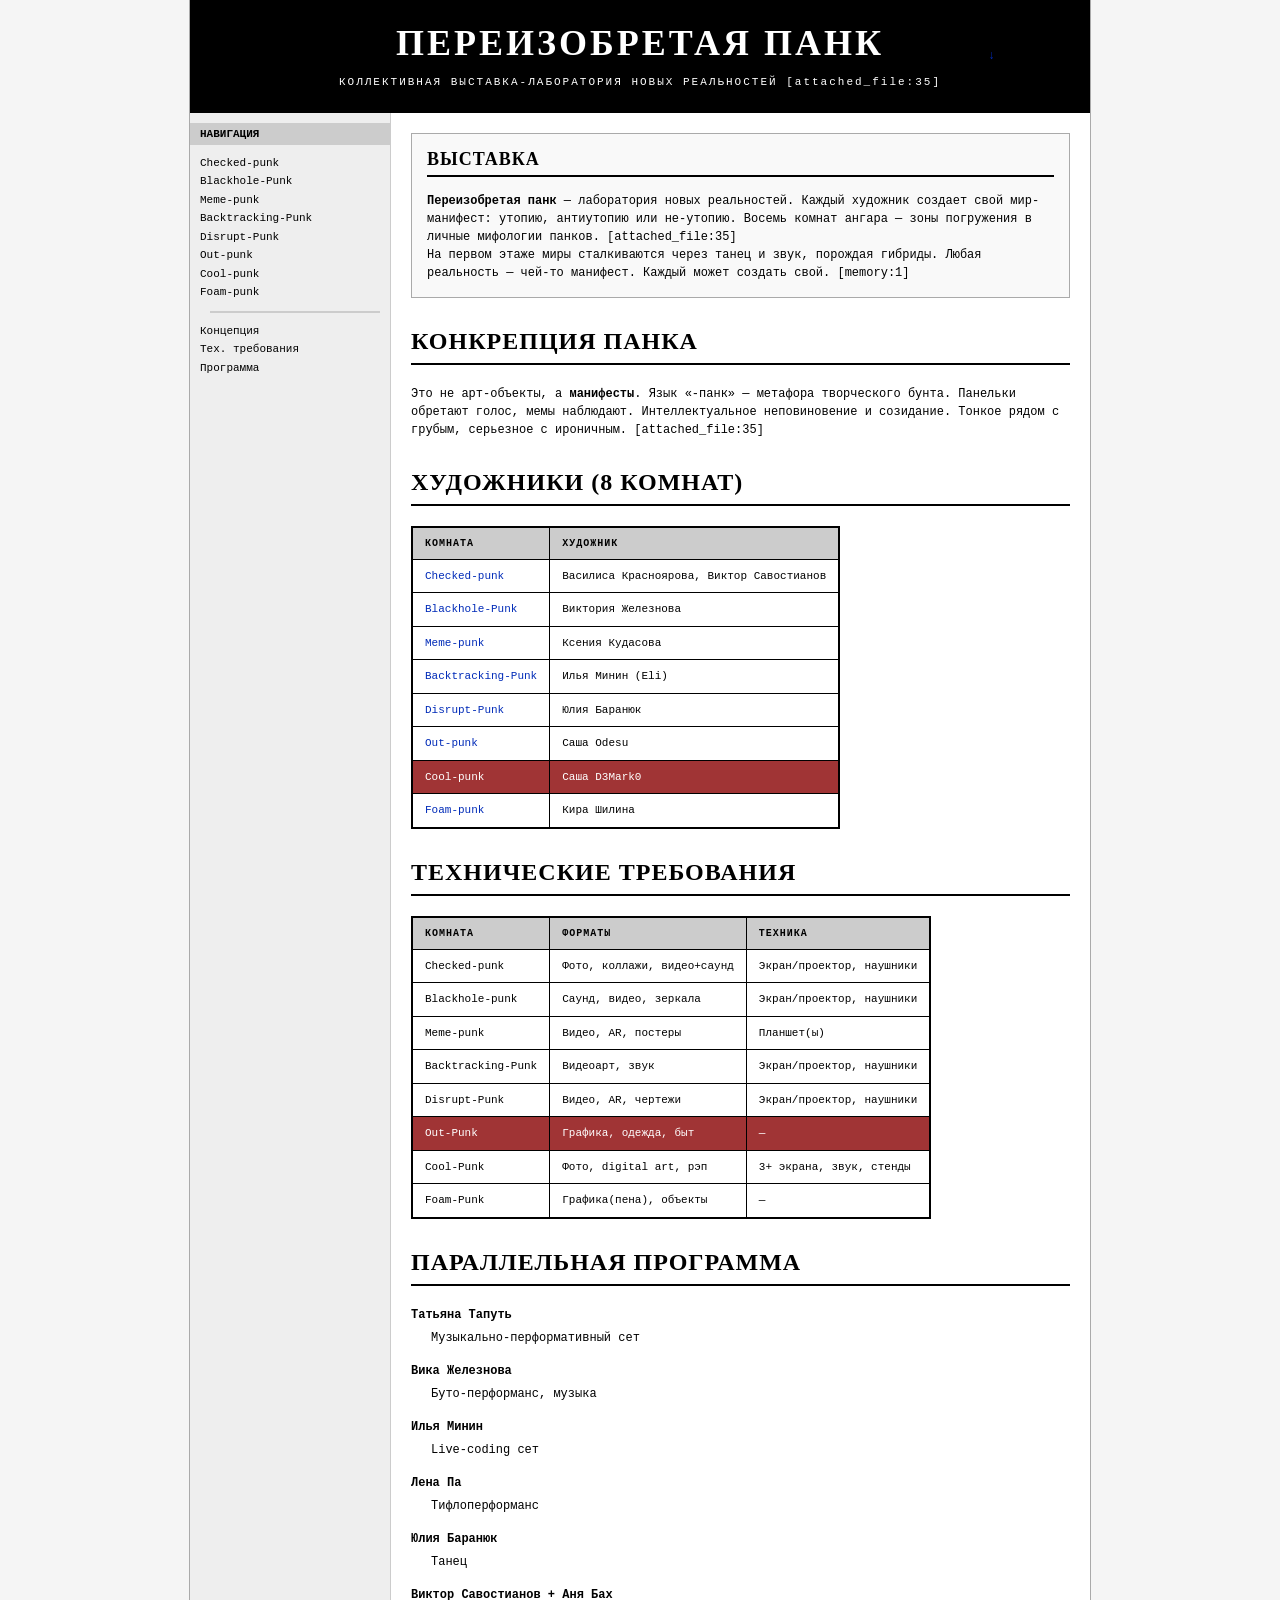
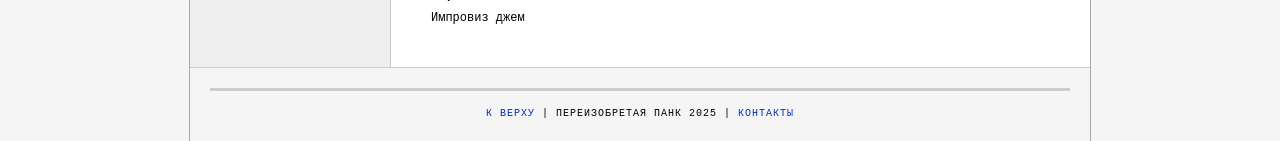
==== index.html @ db6ddf0a "add" ====
<!DOCTYPE html>
<html lang="ru">
<head>
    <meta charset="UTF-8">
    <meta name="viewport" content="width=device-width, initial-scale=1.0">
    <title>Переизобретая панк - Главная</title>
    <link rel="stylesheet" href="style.css">
</head>
<body>
    <div class="wiki-page">
        <a id="top"></a>
        
        <table class="top-table">
            <tr>
                <td class="header-left"><img src="[data-uri]" alt="" width="1" height="1"></td>
                <td class="header-center">
                    <h1>ПЕРЕИЗОБРЕТАЯ ПАНК</h1>
                    <p class="tagline">КОЛЛЕКТИВНАЯ ВЫСТАВКА-ЛАБОРАТОРИЯ НОВЫХ РЕАЛЬНОСТЕЙ [attached_file:35]</p>
                </td>
                <td class="header-right"><a href="#bottom">↓</a></td>
            </tr>
        </table>

        <div class="wiki-body">
            <div class="sidebar">
                <div class="navbox">
                    <h3>НАВИГАЦИЯ</h3>
                    <ul>
                        <li><a href="checked-punk.html">Checked-punk</a></li>
                        <li><a href="blackhole-punk.html">Blackhole-Punk</a></li>
                        <li><a href="meme-punk.html">Meme-punk</a></li>
                        <li><a href="backtracking-punk.html">Backtracking-Punk</a></li>
                        <li><a href="disrupt-punk.html">Disrupt-Punk</a></li>
                        <li><a href="out-punk.html">Out-punk</a></li>
                        <li><a href="cool-punk.html">Cool-punk</a></li>
                        <li><a href="foam-punk.html">Foam-punk</a></li>
                        <li><hr></li>
                        <li><a href="#concept">Концепция</a></li>
                        <li><a href="#tech">Тех. требования</a></li>
                        <li><a href="#program">Программа</a></li>
                    </ul>
                </div>
            </div>

            <div class="main-content">
                <div class="infobox">
                    <h2>ВЫСТАВКА</h2>
                    <p><b>Переизобретая панк</b> — лаборатория новых реальностей. Каждый художник создает свой мир-манифест: утопию, антиутопию или не-утопию. Восемь комнат ангара — зоны погружения в личные мифологии панков. [attached_file:35]</p>
                    <p>На первом этаже миры сталкиваются через танец и звук, порождая гибриды. Любая реальность — чей-то манифест. Каждый может создать свой. [memory:1]</p>
                </div>

                <h2 id="concept">КОНКРЕПЦИЯ ПАНКА</h2>
                <p>Это не арт-объекты, а <b>манифесты</b>. Язык «-панк» — метафора творческого бунта. Панельки обретают голос, мемы наблюдают. Интеллектуальное неповиновение и созидание. Тонкое рядом с грубым, серьезное с ироничным. [attached_file:35]</p>

                <h2>ХУДОЖНИКИ (8 КОМНАТ)</h2>
                <table class="wikitable">
                    <tr><th>КОМНАТА</th><th>ХУДОЖНИК</th></tr>
                    <tr><td><a href="checked-punk.html">Checked-punk</a></td><td>Василиса Красноярова, Виктор Савостианов</td></tr>
                    <tr><td><a href="blackhole-punk.html">Blackhole-Punk</a></td><td>Виктория Железнова</td></tr>
                    <tr><td><a href="meme-punk.html">Meme-punk</a></td><td>Ксения Кудасова</td></tr>
                    <tr><td><a href="backtracking-punk.html">Backtracking-Punk</a></td><td>Илья Минин (Eli)</td></tr>
                    <tr><td><a href="disrupt-punk.html">Disrupt-Punk</a></td><td>Юлия Баранюк</td></tr>
                    <tr><td><a href="out-punk.html">Out-punk</a></td><td>Саша Odesu</td></tr>
                    <tr class="punk-accent"><td><a href="cool-punk.html">Cool-punk</a></td><td>Саша D3Mark0</td></tr>
                    <tr><td><a href="foam-punk.html">Foam-punk</a></td><td>Кира Шилина</td></tr>
                </table>

                <h2 id="tech">ТЕХНИЧЕСКИЕ ТРЕБОВАНИЯ</h2>
                <table class="wikitable">
                    <tr><th>КОМНАТА</th><th>ФОРМАТЫ</th><th>ТЕХНИКА</th></tr>
                    <tr><td>Checked-punk</td><td>Фото, коллажи, видео+саунд</td><td>Экран/проектор, наушники</td></tr>
                    <tr><td>Blackhole-punk</td><td>Саунд, видео, зеркала</td><td>Экран/проектор, наушники</td></tr>
                    <tr><td>Meme-punk</td><td>Видео, AR, постеры</td><td>Планшет(ы)</td></tr>
                    <tr><td>Backtracking-Punk</td><td>Видеоарт, звук</td><td>Экран/проектор, наушники</td></tr>
                    <tr><td>Disrupt-Punk</td><td>Видео, AR, чертежи</td><td>Экран/проектор, наушники</td></tr>
                    <tr class="punk-accent"><td>Out-Punk</td><td>Графика, одежда, быт</td><td>—</td></tr>
                    <tr><td>Cool-Punk</td><td>Фото, digital art, рэп</td><td>3+ экрана, звук, стенды</td></tr>
                    <tr><td>Foam-Punk</td><td>Графика(пена), объекты</td><td>—</td></tr>
                </table>

                <h2 id="program">ПАРАЛЛЕЛЬНАЯ ПРОГРАММА</h2>
                <dl>
                    <dt>Татьяна Тапуть</dt><dd>Музыкально-перформативный сет</dd>
                    <dt>Вика Железнова</dt><dd>Буто-перформанс, музыка</dd>
                    <dt>Илья Минин</dt><dd>Live-coding сет</dd>
                    <dt>Лена Па</dt><dd>Тифлоперформанс</dd>
                    <dt>Юлия Баранюк</dt><dd>Танец</dd>
                    <dt>Виктор Савостианов + Аня Бах</dt><dd>Импровиз джем</dd>
                </dl>
            </div>
        </div>

        <div id="bottom" class="footer">
            <hr>
            <p><a href="#top">К ВЕРХУ</a> | ПЕРЕИЗОБРЕТАЯ ПАНК 2025 | <a href="mailto:eli@elilab.ru">КОНТАКТЫ</a></p>
        </div>
    </div>
</body>
</html>
---- style.css ----
/* style.css - Web 1.0 Wiki Style */
* { margin: 0; padding: 0; }
body { 
    background: #f5f5f5 url('[data-uri]') repeat;
    color: #000; 
    font: 12px/1.5 Monaco, Consolas, "Lucida Console", monospace;
    margin: 0;
}

.wiki-page { max-width: 900px; margin: 0 auto; background: #fff; border-left: 1px solid #aaa; border-right: 1px solid #aaa; }

.top-table { width: 100%; background: #000; color: #fff; }
.header-left, .header-right { width: 100px; }
.header-center { text-align: center; padding: 20px 10px; }
h1 { font: bold 36px Georgia, serif; letter-spacing: 3px; text-transform: uppercase; margin: 0; }
.tagline { font-size: 11px; letter-spacing: 2px; margin: 10px 0 0 0; }

.wiki-body { display: flex; min-height: 80vh; }
.sidebar { width: 200px; background: #eee; border-right: 1px solid #ccc; padding: 10px 0; }
.main-content { flex: 1; padding: 20px; }

.navbox h3 { background: #ccc; font: bold 11px monospace; padding: 5px 10px; margin: 0 0 10px 0; }
.navbox ul { list-style: none; font-size: 11px; }
.navbox li { margin: 0 0 2px 10px; }
.navbox a { color: #000; text-decoration: none; }
.navbox a:hover { background: #A03435; color: #fff; }
.navbox hr { height: 2px; border: none; background: #ccc; margin: 10px 10px; }

.infobox { background: #f9f9f9; border: 1px solid #aaa; padding: 15px; margin: 0 0 30px 0; }
.infobox h2 { font: bold 18px Georgia, serif; border-bottom: 2px solid #000; padding-bottom: 5px; margin: 0 0 15px 0; }

h2 { font: bold 24px Georgia, serif; border-bottom: 2px solid #000; padding-bottom: 8px; margin: 30px 0 20px 0; letter-spacing: 1px; }
h3 { font: bold 16px Georgia, serif; margin: 25px 0 15px 0; }

.wikitable { 
    background: #fff; 
    border: 2px solid #000; 
    border-collapse: collapse; 
    margin: 15px 0; 
    font-size: 11px;
}
.wikitable th, .wikitable td { 
    border: 1px solid #000; 
    padding: 8px 12px; 
    text-align: left; 
    vertical-align: top;
}
.wikitable th { background: #ccc; font-weight: bold; text-transform: uppercase; letter-spacing: 1px; font-size: 10px; }
.punk-accent { background: #A03435 !important; color: #fff !important; }
.punk-accent a { color: #fff; }

dl { margin: 20px 0; }
dt { font-weight: bold; margin: 15px 0 5px 0; }
dd { margin: 0 0 15px 20px; }

a { color: #002bb8; text-decoration: none; }
a:visited { color: #6b16cc; }
a:hover { background: #A03435; color: #fff; padding: 1px 2px; }

.footer { clear: both; padding: 20px; text-align: center; background: #f5f5f5; border-top: 1px solid #ccc; }
.footer hr { height: 3px; background: #ccc; border: none; margin: 0 0 15px 0; }
.footer p { font-size: 10px; letter-spacing: 1px; }
.footer a:hover { background: transparent; color: #A03435; }

@media (max-width: 768px) {
    .wiki-body { flex-direction: column; }
    .sidebar { width: auto; order: 2; border-right: none; border-top: 1px solid #ccc; }
}
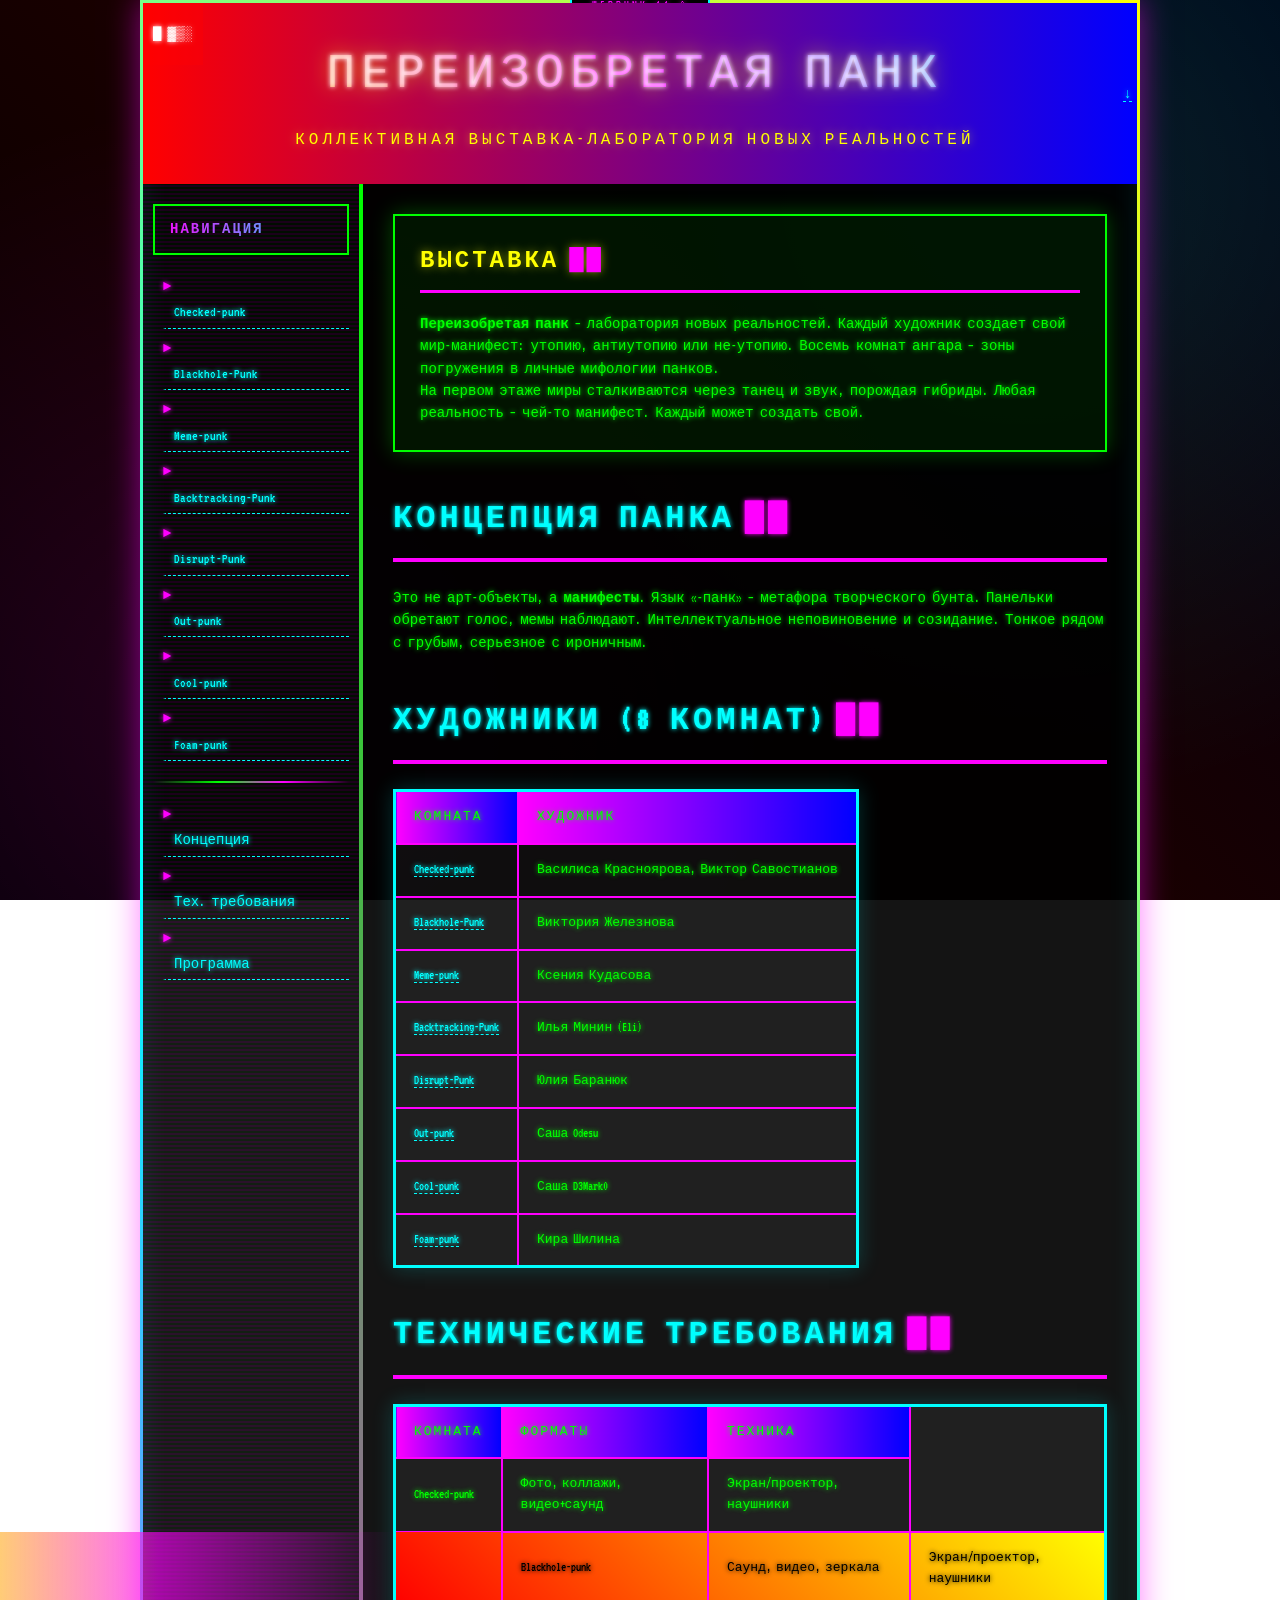
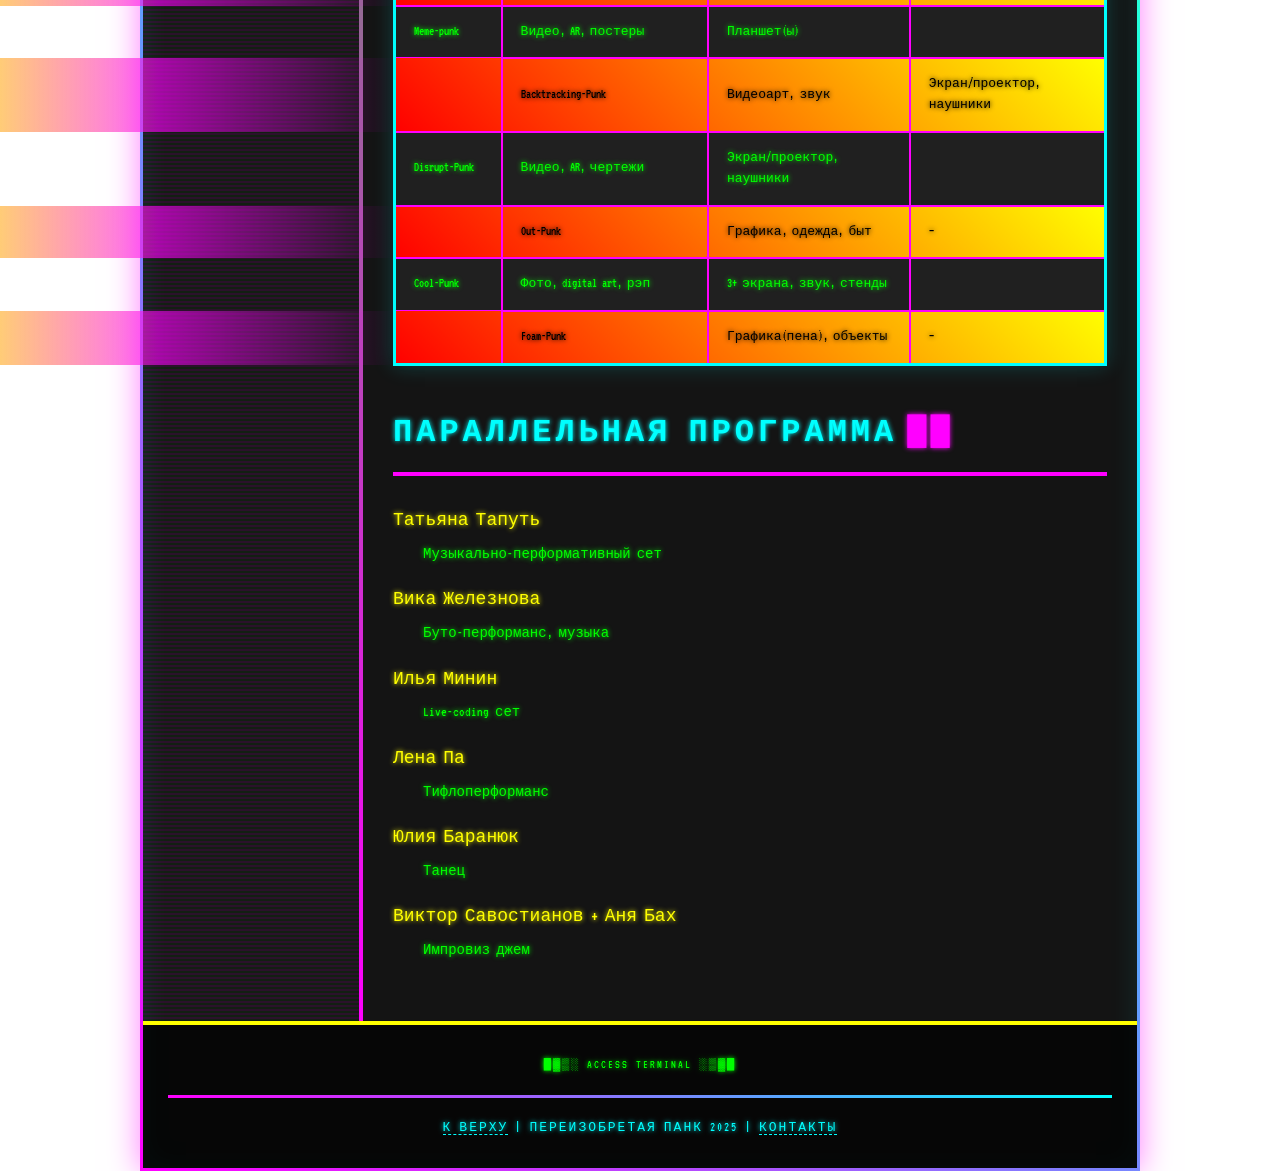
==== commit 07c81f87: "mass fix" ====
--- a/index.html
+++ b/index.html
@@ -1,21 +1,25 @@
 <!DOCTYPE html>
 <html lang="ru">
+
 <head>
     <meta charset="UTF-8">
     <meta name="viewport" content="width=device-width, initial-scale=1.0">
     <title>Переизобретая панк - Главная</title>
     <link rel="stylesheet" href="style.css">
 </head>
+
 <body>
     <div class="wiki-page">
         <a id="top"></a>
-        
+
         <table class="top-table">
             <tr>
-                <td class="header-left"><img src="[data-uri]" alt="" width="1" height="1"></td>
+                <td class="header-left"><img
+                        src="[data-uri]" alt=""
+                        width="1" height="1"></td>
                 <td class="header-center">
                     <h1>ПЕРЕИЗОБРЕТАЯ ПАНК</h1>
-                    <p class="tagline">КОЛЛЕКТИВНАЯ ВЫСТАВКА-ЛАБОРАТОРИЯ НОВЫХ РЕАЛЬНОСТЕЙ [attached_file:35]</p>
+                    <p class="tagline">КОЛЛЕКТИВНАЯ ВЫСТАВКА-ЛАБОРАТОРИЯ НОВЫХ РЕАЛЬНОСТЕЙ</p>
                 </td>
                 <td class="header-right"><a href="#bottom">↓</a></td>
             </tr>
@@ -34,7 +38,9 @@
                         <li><a href="out-punk.html">Out-punk</a></li>
                         <li><a href="cool-punk.html">Cool-punk</a></li>
                         <li><a href="foam-punk.html">Foam-punk</a></li>
-                        <li><hr></li>
+
+                        <hr>
+
                         <li><a href="#concept">Концепция</a></li>
                         <li><a href="#tech">Тех. требования</a></li>
                         <li><a href="#program">Программа</a></li>
@@ -45,47 +51,126 @@
             <div class="main-content">
                 <div class="infobox">
                     <h2>ВЫСТАВКА</h2>
-                    <p><b>Переизобретая панк</b> — лаборатория новых реальностей. Каждый художник создает свой мир-манифест: утопию, антиутопию или не-утопию. Восемь комнат ангара — зоны погружения в личные мифологии панков. [attached_file:35]</p>
-                    <p>На первом этаже миры сталкиваются через танец и звук, порождая гибриды. Любая реальность — чей-то манифест. Каждый может создать свой. [memory:1]</p>
+                    <p><b>Переизобретая панк</b> — лаборатория новых реальностей. Каждый художник создает свой
+                        мир-манифест: утопию, антиутопию или не-утопию. Восемь комнат ангара — зоны погружения в личные
+                        мифологии панков.</p>
+                    <p>На первом этаже миры сталкиваются через танец и звук, порождая гибриды. Любая реальность — чей-то
+                        манифест. Каждый может создать свой.</p>
                 </div>
 
-                <h2 id="concept">КОНКРЕПЦИЯ ПАНКА</h2>
-                <p>Это не арт-объекты, а <b>манифесты</b>. Язык «-панк» — метафора творческого бунта. Панельки обретают голос, мемы наблюдают. Интеллектуальное неповиновение и созидание. Тонкое рядом с грубым, серьезное с ироничным. [attached_file:35]</p>
+                <h2 id="concept">КОНЦЕПЦИЯ ПАНКА</h2>
+                <p>Это не арт-объекты, а <b>манифесты</b>. Язык «-панк» — метафора творческого бунта. Панельки обретают
+                    голос, мемы наблюдают. Интеллектуальное неповиновение и созидание. Тонкое рядом с грубым, серьезное
+                    с ироничным.</p>
 
                 <h2>ХУДОЖНИКИ (8 КОМНАТ)</h2>
                 <table class="wikitable">
-                    <tr><th>КОМНАТА</th><th>ХУДОЖНИК</th></tr>
-                    <tr><td><a href="checked-punk.html">Checked-punk</a></td><td>Василиса Красноярова, Виктор Савостианов</td></tr>
-                    <tr><td><a href="blackhole-punk.html">Blackhole-Punk</a></td><td>Виктория Железнова</td></tr>
-                    <tr><td><a href="meme-punk.html">Meme-punk</a></td><td>Ксения Кудасова</td></tr>
-                    <tr><td><a href="backtracking-punk.html">Backtracking-Punk</a></td><td>Илья Минин (Eli)</td></tr>
-                    <tr><td><a href="disrupt-punk.html">Disrupt-Punk</a></td><td>Юлия Баранюк</td></tr>
-                    <tr><td><a href="out-punk.html">Out-punk</a></td><td>Саша Odesu</td></tr>
-                    <tr class="punk-accent"><td><a href="cool-punk.html">Cool-punk</a></td><td>Саша D3Mark0</td></tr>
-                    <tr><td><a href="foam-punk.html">Foam-punk</a></td><td>Кира Шилина</td></tr>
+                    <tr>
+                        <th>КОМНАТА</th>
+                        <th>ХУДОЖНИК</th>
+                    </tr>
+                    <tr>
+                        <td><a href="checked-punk.html">Checked-punk</a></td>
+                        <td>Василиса Красноярова, Виктор Савостианов</td>
+                    </tr>
+                    <tr>
+                        <td><a href="blackhole-punk.html">Blackhole-Punk</a></td>
+                        <td>Виктория Железнова</td>
+                    </tr>
+                    <tr>
+                        <td><a href="meme-punk.html">Meme-punk</a></td>
+                        <td>Ксения Кудасова</td>
+                    </tr>
+                    <tr>
+                        <td><a href="backtracking-punk.html">Backtracking-Punk</a></td>
+                        <td>Илья Минин (Eli)</td>
+                    </tr>
+                    <tr>
+                        <td><a href="disrupt-punk.html">Disrupt-Punk</a></td>
+                        <td>Юлия Баранюк</td>
+                    </tr>
+                    <tr>
+                        <td><a href="out-punk.html">Out-punk</a></td>
+                        <td>Саша Odesu</td>
+                    </tr>
+                    <td><a href="cool-punk.html">Cool-punk</a></td>
+                    <td>Саша D3Mark0</td>
+                    </tr>
+                    <tr>
+                        <td><a href="foam-punk.html">Foam-punk</a></td>
+                        <td>Кира Шилина</td>
+                    </tr>
                 </table>
 
                 <h2 id="tech">ТЕХНИЧЕСКИЕ ТРЕБОВАНИЯ</h2>
                 <table class="wikitable">
-                    <tr><th>КОМНАТА</th><th>ФОРМАТЫ</th><th>ТЕХНИКА</th></tr>
-                    <tr><td>Checked-punk</td><td>Фото, коллажи, видео+саунд</td><td>Экран/проектор, наушники</td></tr>
-                    <tr><td>Blackhole-punk</td><td>Саунд, видео, зеркала</td><td>Экран/проектор, наушники</td></tr>
-                    <tr><td>Meme-punk</td><td>Видео, AR, постеры</td><td>Планшет(ы)</td></tr>
-                    <tr><td>Backtracking-Punk</td><td>Видеоарт, звук</td><td>Экран/проектор, наушники</td></tr>
-                    <tr><td>Disrupt-Punk</td><td>Видео, AR, чертежи</td><td>Экран/проектор, наушники</td></tr>
-                    <tr class="punk-accent"><td>Out-Punk</td><td>Графика, одежда, быт</td><td>—</td></tr>
-                    <tr><td>Cool-Punk</td><td>Фото, digital art, рэп</td><td>3+ экрана, звук, стенды</td></tr>
-                    <tr><td>Foam-Punk</td><td>Графика(пена), объекты</td><td>—</td></tr>
+                    <tr>
+                        <th>КОМНАТА</th>
+                        <th>ФОРМАТЫ</th>
+                        <th>ТЕХНИКА</th>
+                    </tr>
+                    <tr>
+                        <td>Checked-punk</td>
+                        <td>Фото, коллажи, видео+саунд</td>
+                        <td>Экран/проектор, наушники</td>
+                    </tr>
+                    <tr>
+                    <tr class="punk-accent">
+                        <td>Blackhole-punk</td>
+                        <td>Саунд, видео, зеркала</td>
+                        <td>Экран/проектор, наушники</td>
+                    </tr>
+                    </tr>
+                    <tr>
+                        <td>Meme-punk</td>
+                        <td>Видео, AR, постеры</td>
+                        <td>Планшет(ы)</td>
+                    </tr>
+                    <tr>
+                    <tr class="punk-accent">
+                        <td>Backtracking-Punk</td>
+                        <td>Видеоарт, звук</td>
+                        <td>Экран/проектор, наушники</td>
+                    </tr>
+                    </tr>
+                    <tr>
+                        <td>Disrupt-Punk</td>
+                        <td>Видео, AR, чертежи</td>
+                        <td>Экран/проектор, наушники</td>
+                    </tr>
+                    <tr class="punk-accent">
+                        <td>Out-Punk</td>
+                        <td>Графика, одежда, быт</td>
+                        <td>—</td>
+                    </tr>
+                    <tr>
+                        <td>Cool-Punk</td>
+                        <td>Фото, digital art, рэп</td>
+                        <td>3+ экрана, звук, стенды</td>
+                    </tr>
+                    <tr>
+                    <tr class="punk-accent">
+                        <td>Foam-Punk</td>
+                        <td>Графика(пена), объекты</td>
+                        <td>—</td>
+                    </tr>
+                    </tr>
                 </table>
 
                 <h2 id="program">ПАРАЛЛЕЛЬНАЯ ПРОГРАММА</h2>
                 <dl>
-                    <dt>Татьяна Тапуть</dt><dd>Музыкально-перформативный сет</dd>
-                    <dt>Вика Железнова</dt><dd>Буто-перформанс, музыка</dd>
-                    <dt>Илья Минин</dt><dd>Live-coding сет</dd>
-                    <dt>Лена Па</dt><dd>Тифлоперформанс</dd>
-                    <dt>Юлия Баранюк</dt><dd>Танец</dd>
-                    <dt>Виктор Савостианов + Аня Бах</dt><dd>Импровиз джем</dd>
+                    <dt>Татьяна Тапуть</dt>
+                    <dd>Музыкально-перформативный сет</dd>
+                    <dt>Вика Железнова</dt>
+                    <dd>Буто-перформанс, музыка</dd>
+                    <dt>Илья Минин</dt>
+                    <dd>Live-coding сет</dd>
+                    <dt>Лена Па</dt>
+                    <dd>Тифлоперформанс</dd>
+                    <dt>Юлия Баранюк</dt>
+                    <dd>Танец</dd>
+                    <dt>Виктор Савостианов + Аня Бах</dt>
+                    <dd>Импровиз джем</dd>
                 </dl>
             </div>
         </div>
@@ -96,4 +181,5 @@
         </div>
     </div>
 </body>
-</html>
+
+</html>
--- a/style.css
+++ b/style.css
@@ -1,68 +1,466 @@
-/* style.css - Web 1.0 Wiki Style */
-* { margin: 0; padding: 0; }
-body { 
-    background: #f5f5f5 url('[data-uri]') repeat;
-    color: #000; 
-    font: 12px/1.5 Monaco, Consolas, "Lucida Console", monospace;
+@import url('https://fonts.googleapis.com/css2?family=VT323&display=swap');
+
+* {
     margin: 0;
-}
-
-.wiki-page { max-width: 900px; margin: 0 auto; background: #fff; border-left: 1px solid #aaa; border-right: 1px solid #aaa; }
-
-.top-table { width: 100%; background: #000; color: #fff; }
-.header-left, .header-right { width: 100px; }
-.header-center { text-align: center; padding: 20px 10px; }
-h1 { font: bold 36px Georgia, serif; letter-spacing: 3px; text-transform: uppercase; margin: 0; }
-.tagline { font-size: 11px; letter-spacing: 2px; margin: 10px 0 0 0; }
-
-.wiki-body { display: flex; min-height: 80vh; }
-.sidebar { width: 200px; background: #eee; border-right: 1px solid #ccc; padding: 10px 0; }
-.main-content { flex: 1; padding: 20px; }
-
-.navbox h3 { background: #ccc; font: bold 11px monospace; padding: 5px 10px; margin: 0 0 10px 0; }
-.navbox ul { list-style: none; font-size: 11px; }
-.navbox li { margin: 0 0 2px 10px; }
-.navbox a { color: #000; text-decoration: none; }
-.navbox a:hover { background: #A03435; color: #fff; }
-.navbox hr { height: 2px; border: none; background: #ccc; margin: 10px 10px; }
-
-.infobox { background: #f9f9f9; border: 1px solid #aaa; padding: 15px; margin: 0 0 30px 0; }
-.infobox h2 { font: bold 18px Georgia, serif; border-bottom: 2px solid #000; padding-bottom: 5px; margin: 0 0 15px 0; }
-
-h2 { font: bold 24px Georgia, serif; border-bottom: 2px solid #000; padding-bottom: 8px; margin: 30px 0 20px 0; letter-spacing: 1px; }
-h3 { font: bold 16px Georgia, serif; margin: 25px 0 15px 0; }
-
-.wikitable { 
-    background: #fff; 
-    border: 2px solid #000; 
-    border-collapse: collapse; 
-    margin: 15px 0; 
-    font-size: 11px;
-}
-.wikitable th, .wikitable td { 
-    border: 1px solid #000; 
-    padding: 8px 12px; 
-    text-align: left; 
-    vertical-align: top;
-}
-.wikitable th { background: #ccc; font-weight: bold; text-transform: uppercase; letter-spacing: 1px; font-size: 10px; }
-.punk-accent { background: #A03435 !important; color: #fff !important; }
-.punk-accent a { color: #fff; }
-
-dl { margin: 20px 0; }
-dt { font-weight: bold; margin: 15px 0 5px 0; }
-dd { margin: 0 0 15px 20px; }
-
-a { color: #002bb8; text-decoration: none; }
-a:visited { color: #6b16cc; }
-a:hover { background: #A03435; color: #fff; padding: 1px 2px; }
-
-.footer { clear: both; padding: 20px; text-align: center; background: #f5f5f5; border-top: 1px solid #ccc; }
-.footer hr { height: 3px; background: #ccc; border: none; margin: 0 0 15px 0; }
-.footer p { font-size: 10px; letter-spacing: 1px; }
-.footer a:hover { background: transparent; color: #A03435; }
+    padding: 0;
+    box-sizing: border-box;
+}
+
+body {
+    background:
+        radial-gradient(circle at 20% 80%, #ff00ff20 0%, transparent 50%),
+        radial-gradient(circle at 80% 20%, #00ffff20 0%, transparent 50%),
+        linear-gradient(45deg, #000000 0%, #1a0000 50%, #000011 100%);
+    background-attachment: fixed;
+    color: #00ff00;
+    font: 14px/1.6 'VT323', monospace;
+    margin: 0;
+    overflow-x: hidden;
+    text-shadow: 0 0 5px currentColor;
+}
+
+.wiki-page {
+    max-width: 1000px;
+    margin: 0 auto;
+    background: rgba(0, 0, 0, 0.92);
+    border: 3px solid #ff00ff;
+    border-image: linear-gradient(45deg, #ff00ff, #00ffff, #ffff00) 1;
+    box-shadow:
+        0 0 30px #ff00ff80,
+        inset 0 0 30px rgba(0, 255, 255, 0.1);
+    position: relative;
+}
+
+.wiki-page::before {
+    content: 'WEBPUNK 11.0';
+    position: absolute;
+    top: -15px;
+    left: 50%;
+    transform: translateX(-50%);
+    background: #000;
+    color: #ff00ff;
+    padding: 5px 20px;
+    font-size: 12px;
+    border: 2px solid #00ffff;
+    text-transform: uppercase;
+    letter-spacing: 3px;
+}
+
+.top-table {
+    width: 100%;
+    background: linear-gradient(90deg, #ff0000, #0000ff, #00ff00);
+    background-size: 200% 100%;
+    animation: glitch 3s infinite;
+    color: #ffffff;
+    position: relative;
+    overflow: hidden;
+}
+
+@keyframes glitch {
+
+    0%,
+    100% {
+        background-position: 0% 50%;
+    }
+
+    50% {
+        background-position: 100% 50%;
+    }
+}
+
+.header-left::after {
+    content: '█ ▓▒░';
+    position: absolute;
+    top: 0;
+    left: 0;
+    background: rgba(255, 0, 0, 0.3);
+    padding: 20px 10px;
+    animation: scanline 2s infinite;
+}
+
+@keyframes scanline {
+
+    0%,
+    100% {
+        opacity: 1
+    }
+
+    50% {
+        opacity: 0.3
+    }
+}
+
+.header-center {
+    text-align: center;
+    padding: 30px 10px;
+    position: relative;
+}
+
+h1 {
+    font-size: 48px;
+    font-weight: 400;
+    letter-spacing: 6px;
+    text-transform: uppercase;
+    margin: 0;
+    background: linear-gradient(45deg, #ffff00, #ff00ff, #00ffff);
+    -webkit-background-clip: text;
+    -webkit-text-fill-color: transparent;
+    background-clip: text;
+    filter: drop-shadow(0 0 10px #ffff0080);
+    animation: pulse 2s infinite;
+}
+
+@keyframes pulse {
+
+    0%,
+    100% {
+        transform: scale(1);
+    }
+
+    50% {
+        transform: scale(1.02);
+    }
+}
+
+.tagline {
+    font-size: 16px;
+    letter-spacing: 4px;
+    margin: 15px 0 0 0;
+    color: #ffff00;
+    text-shadow: 0 0 10px #ffff0080;
+    animation: flicker 1.5s infinite;
+}
+
+@keyframes flicker {
+
+    0%,
+    100% {
+        opacity: 1;
+    }
+
+    50% {
+        opacity: 0.7;
+    }
+}
+
+.wiki-body {
+    display: flex;
+    min-height: 80vh;
+}
+
+.sidebar {
+    width: 220px;
+    background: repeating-linear-gradient(0deg,
+            rgba(0, 255, 0, 0.05) 0px,
+            rgba(0, 255, 0, 0.05) 2px,
+            rgba(255, 0, 255, 0.1) 2px,
+            rgba(255, 0, 255, 0.1) 4px);
+    border-right: 4px solid transparent;
+    background-clip: padding-box;
+    border-image: linear-gradient(#00ff00, #ff00ff) 1;
+    padding: 20px 10px;
+    position: sticky;
+    top: 0;
+}
+
+.main-content {
+    flex: 1;
+    padding: 30px;
+}
+
+.navbox h3 {
+    background: linear-gradient(90deg, #ff00ff, #00ffff);
+    -webkit-background-clip: text;
+    -webkit-text-fill-color: transparent;
+    font-size: 14px;
+    padding: 12px 15px;
+    margin: 0 0 20px 0;
+    text-transform: uppercase;
+    letter-spacing: 2px;
+    border: 2px solid #00ff00;
+    text-shadow: none;
+}
+
+.navbox ul {
+    list-style: none;
+}
+
+.navbox li {
+    margin: 0 0 8px 0;
+    position: relative;
+    padding-left: 10px;
+}
+
+.navbox li::before {
+    content: '►';
+    color: #ff00ff;
+    margin-right: 5px;
+}
+
+.navbox a {
+    color: #00ffff;
+    text-decoration: none;
+    padding: 4px 8px;
+    display: block;
+    border-left: 3px solid transparent;
+    transition: all 0.2s;
+}
+
+.navbox a:hover {
+    background: linear-gradient(45deg, #ff0000, #ffff00);
+    color: #000;
+    border-left-color: #ffff00;
+    text-shadow: none;
+    transform: translateX(5px);
+}
+
+.navbox hr {
+    height: 2px;
+    border: none;
+    background: linear-gradient(90deg, transparent, #00ff00, #ff00ff, transparent);
+    margin: 20px 0;
+}
+
+.infobox {
+    background: rgba(0, 255, 0, 0.08);
+    border: 2px solid #00ff00;
+    box-shadow: 0 0 20px rgba(0, 255, 0, 0.3);
+    padding: 25px;
+    margin: 0 0 40px 0;
+    position: relative;
+    overflow: hidden;
+}
+
+.infobox::before {
+    content: '';
+    position: absolute;
+    top: 0;
+    left: -100%;
+    width: 100%;
+    height: 100%;
+    background: linear-gradient(90deg, transparent, rgba(0, 255, 0, 0.2), transparent);
+    animation: shine 3s infinite;
+}
+
+@keyframes shine {
+    0% {
+        left: -100%
+    }
+
+    100% {
+        left: 100%
+    }
+}
+
+.infobox h2 {
+    font-size: 24px;
+    color: #ffff00;
+    border-bottom: 3px solid #ff00ff;
+    padding-bottom: 10px;
+    margin: 0 0 20px 0;
+    letter-spacing: 3px;
+    text-shadow: 0 0 10px #ffff0080;
+}
+
+h2 {
+    font-size: 32px;
+    color: #00ffff;
+    border-bottom: 4px solid #ff00ff;
+    padding-bottom: 15px;
+    margin: 40px 0 25px 0;
+    letter-spacing: 4px;
+    position: relative;
+}
+
+h2::after {
+    content: '██';
+    color: #ff00ff;
+    margin-left: 10px;
+}
+
+.wikitable {
+    background: rgba(255, 255, 255, 0.05);
+    border: 3px solid #00ffff;
+    border-collapse: collapse;
+    margin: 25px 0;
+    font-size: 13px;
+    box-shadow: 0 0 20px rgba(0, 255, 255, 0.2);
+}
+
+.wikitable th,
+.wikitable td {
+    border: 2px solid #ff00ff;
+    padding: 15px 18px;
+    text-align: left;
+}
+
+.wikitable th {
+    background: linear-gradient(90deg, #ff00ff, #0000ff);
+    color: #00ff00;
+    font-weight: 400;
+    text-transform: uppercase;
+    letter-spacing: 2px;
+}
+
+.punk-accent {
+    background: linear-gradient(45deg, #ff0000, #ffff00) !important;
+    color: #000 !important;
+    animation: glitch-row 1s infinite;
+}
+
+@keyframes glitch-row {
+
+    0%,
+    100% {
+        transform: translateX(0);
+    }
+
+    20% {
+        transform: translateX(-2px);
+    }
+
+    40% {
+        transform: translateX(2px);
+    }
+
+    60% {
+        transform: translateX(-1px);
+    }
+}
+
+/* Replace the .punk-accent a rule with mouse-tracking glow effect */
+.punk-accent {
+    background: linear-gradient(45deg, #ff0000, #ffff00) !important;
+    color: #000 !important;
+    animation: glitch-row 1s infinite;
+    position: relative;
+    overflow: hidden;
+}
+
+.punk-accent a {
+    color: #ff00ff !important;
+    position: relative;
+    z-index: 2;
+}
+
+.punk-accent::before {
+    content: '';
+    position: absolute;
+    top: 0;
+    left: -100%;
+    width: 100%;
+    height: 100%;
+    background: linear-gradient(90deg,
+            transparent,
+            rgba(255, 255, 0, 0.8),
+            rgba(255, 0, 255, 0.6),
+            transparent);
+    transition: left 0.5s ease;
+    z-index: 1;
+}
+
+.punk-accent:hover::before {
+    left: 100%;
+}
+
+.punk-accent a:hover {
+    text-shadow:
+        0 0 15px #ff00ff,
+        0 0 25px #ffff00;
+    transform: scale(1.1);
+    transition: all 0.3s ease;
+}
+
+
+dl {
+    margin: 30px 0;
+}
+
+dt {
+    font-size: 18px;
+    color: #ffff00;
+    margin: 20px 0 8px 0;
+}
+
+dd {
+    margin: 0 0 20px 30px;
+}
+
+a {
+    color: #00ffff;
+    text-decoration: none;
+    border-bottom: 1px dashed currentColor;
+    transition: all 0.3s;
+}
+
+a:visited {
+    color: #ff00ff;
+}
+
+a:hover {
+    color: #ffff00;
+    background: rgba(255, 0, 255, 0.2);
+    text-shadow: 0 0 10px #ffff0080;
+    transform: scale(1.05);
+}
+
+.footer {
+    padding: 30px 25px;
+    text-align: center;
+    background: rgba(0, 0, 0, 0.7);
+    border-top: 4px solid #ffff00;
+    position: relative;
+}
+
+.footer::before {
+    content: '█▓▒░ ACCESS TERMINAL ░▒▓█';
+    display: block;
+    color: #00ff00;
+    font-size: 12px;
+    margin-bottom: 15px;
+    letter-spacing: 2px;
+}
+
+.footer hr {
+    height: 3px;
+    background: linear-gradient(90deg, #ff00ff, #00ffff);
+    border: none;
+    margin: 20px 0;
+}
+
+.footer p {
+    font-size: 13px;
+    letter-spacing: 2px;
+    color: #00ffff;
+}
 
 @media (max-width: 768px) {
-    .wiki-body { flex-direction: column; }
-    .sidebar { width: auto; order: 2; border-right: none; border-top: 1px solid #ccc; }
-}
+    .wiki-body {
+        flex-direction: column;
+    }
+
+    .sidebar {
+        width: 100%;
+        position: relative !important;
+        top: auto !important;
+        z-index: auto !important;
+        border-right: none;
+        border-bottom: 3px solid #ff00ff;
+        background: repeating-linear-gradient(0deg,
+                rgba(0, 255, 0, 0.05) 0px,
+                rgba(0, 255, 0, 0.05) 2px,
+                rgba(255, 0, 255, 0.1) 2px,
+                rgba(255, 0, 255, 0.1) 4px);
+        padding: 20px 10px;
+        box-shadow: none;
+    }
+
+    .main-content {
+        padding: 15px 20px;
+    }
+
+    h1 {
+        font-size: 36px;
+        letter-spacing: 3px;
+    }
+}
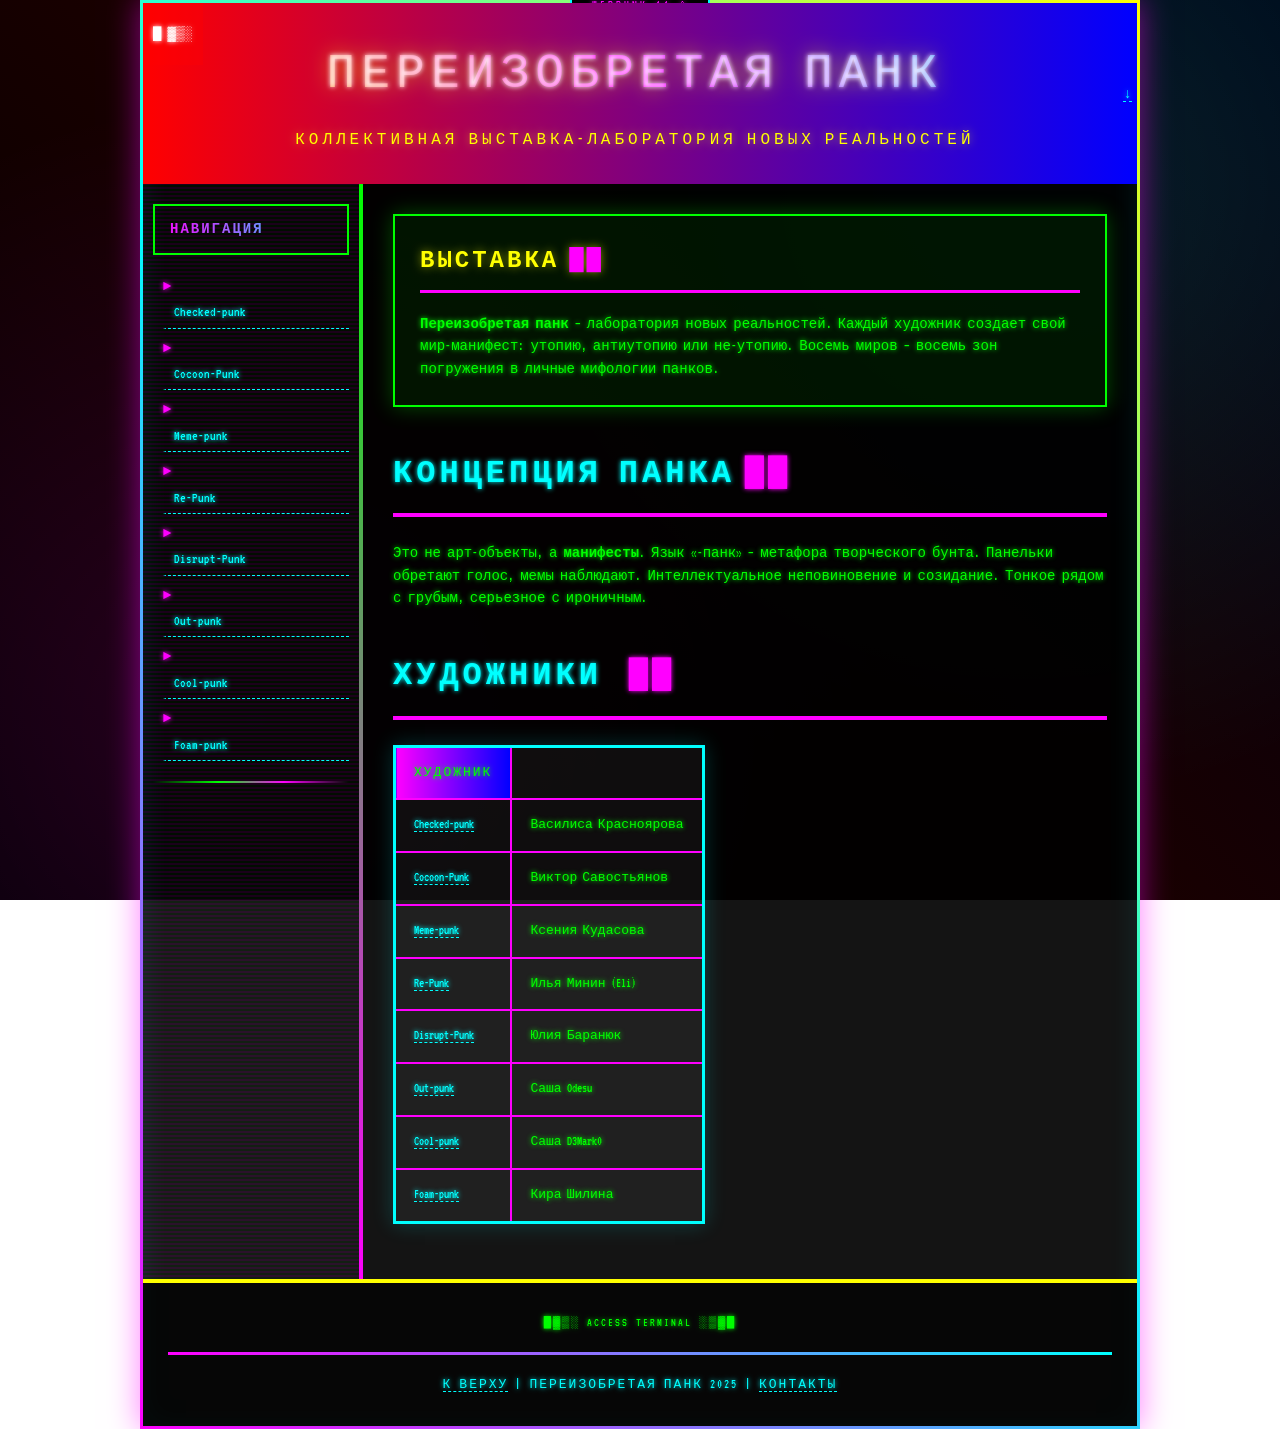
==== commit 6d009467: "Update index.html" ====
--- a/index.html
+++ b/index.html
@@ -31,9 +31,9 @@
                     <h3>НАВИГАЦИЯ</h3>
                     <ul>
                         <li><a href="checked-punk.html">Checked-punk</a></li>
-                        <li><a href="blackhole-punk.html">Blackhole-Punk</a></li>
+                        <li><a href="blackhole-punk.html">Cocoon-Punk</a></li>
                         <li><a href="meme-punk.html">Meme-punk</a></li>
-                        <li><a href="backtracking-punk.html">Backtracking-Punk</a></li>
+                        <li><a href="backtracking-punk.html">Re-Punk</a></li>
                         <li><a href="disrupt-punk.html">Disrupt-Punk</a></li>
                         <li><a href="out-punk.html">Out-punk</a></li>
                         <li><a href="cool-punk.html">Cool-punk</a></li>
@@ -41,9 +41,9 @@
 
                         <hr>
 
-                        <li><a href="#concept">Концепция</a></li>
+                      <!--  <li><a href="#concept">Концепция</a></li>
                         <li><a href="#tech">Тех. требования</a></li>
-                        <li><a href="#program">Программа</a></li>
+                        <li><a href="#program">Программа</a></li> -->
                     </ul>
                 </div>
             </div>
@@ -52,10 +52,10 @@
                 <div class="infobox">
                     <h2>ВЫСТАВКА</h2>
                     <p><b>Переизобретая панк</b> — лаборатория новых реальностей. Каждый художник создает свой
-                        мир-манифест: утопию, антиутопию или не-утопию. Восемь комнат ангара — зоны погружения в личные
+                        мир-манифест: утопию, антиутопию или не-утопию. Восемь миров — восемь зон погружения в личные
                         мифологии панков.</p>
-                    <p>На первом этаже миры сталкиваются через танец и звук, порождая гибриды. Любая реальность — чей-то
-                        манифест. Каждый может создать свой.</p>
+                 <!--   <p>На первом этаже миры сталкиваются через танец и звук, порождая гибриды. Любая реальность — чей-то
+                        манифест. Каждый может создать свой.</p> -->
                 </div>
 
                 <h2 id="concept">КОНЦЕПЦИЯ ПАНКА</h2>
@@ -63,26 +63,26 @@
                     голос, мемы наблюдают. Интеллектуальное неповиновение и созидание. Тонкое рядом с грубым, серьезное
                     с ироничным.</p>
 
-                <h2>ХУДОЖНИКИ (8 КОМНАТ)</h2>
+                <h2>ХУДОЖНИКИ </h2>
                 <table class="wikitable">
                     <tr>
-                        <th>КОМНАТА</th>
+                   <!--     <th>КОМНАТА</th> -->
                         <th>ХУДОЖНИК</th>
                     </tr>
                     <tr>
                         <td><a href="checked-punk.html">Checked-punk</a></td>
-                        <td>Василиса Красноярова, Виктор Савостианов</td>
+                        <td>Василиса Красноярова</td>
                     </tr>
                     <tr>
-                        <td><a href="blackhole-punk.html">Blackhole-Punk</a></td>
-                        <td>Виктория Железнова</td>
+                        <td><a href="blackhole-punk.html">Cocoon-Punk</a></td>
+                        <td>Виктор Савостьянов</td>
                     </tr>
                     <tr>
                         <td><a href="meme-punk.html">Meme-punk</a></td>
                         <td>Ксения Кудасова</td>
                     </tr>
                     <tr>
-                        <td><a href="backtracking-punk.html">Backtracking-Punk</a></td>
+                        <td><a href="backtracking-punk.html">Re-Punk</a></td>
                         <td>Илья Минин (Eli)</td>
                     </tr>
                     <tr>
@@ -102,7 +102,7 @@
                     </tr>
                 </table>
 
-                <h2 id="tech">ТЕХНИЧЕСКИЕ ТРЕБОВАНИЯ</h2>
+               <!-- <h2 id="tech">ТЕХНИЧЕСКИЕ ТРЕБОВАНИЯ</h2>
                 <table class="wikitable">
                     <tr>
                         <th>КОМНАТА</th>
@@ -171,9 +171,9 @@
                     <dd>Танец</dd>
                     <dt>Виктор Савостианов + Аня Бах</dt>
                     <dd>Импровиз джем</dd>
-                </dl>
+                </dl> -->
             </div>
-        </div>
+        </div> 
 
         <div id="bottom" class="footer">
             <hr>
@@ -182,4 +182,4 @@
     </div>
 </body>
 
-</html>+</html>
